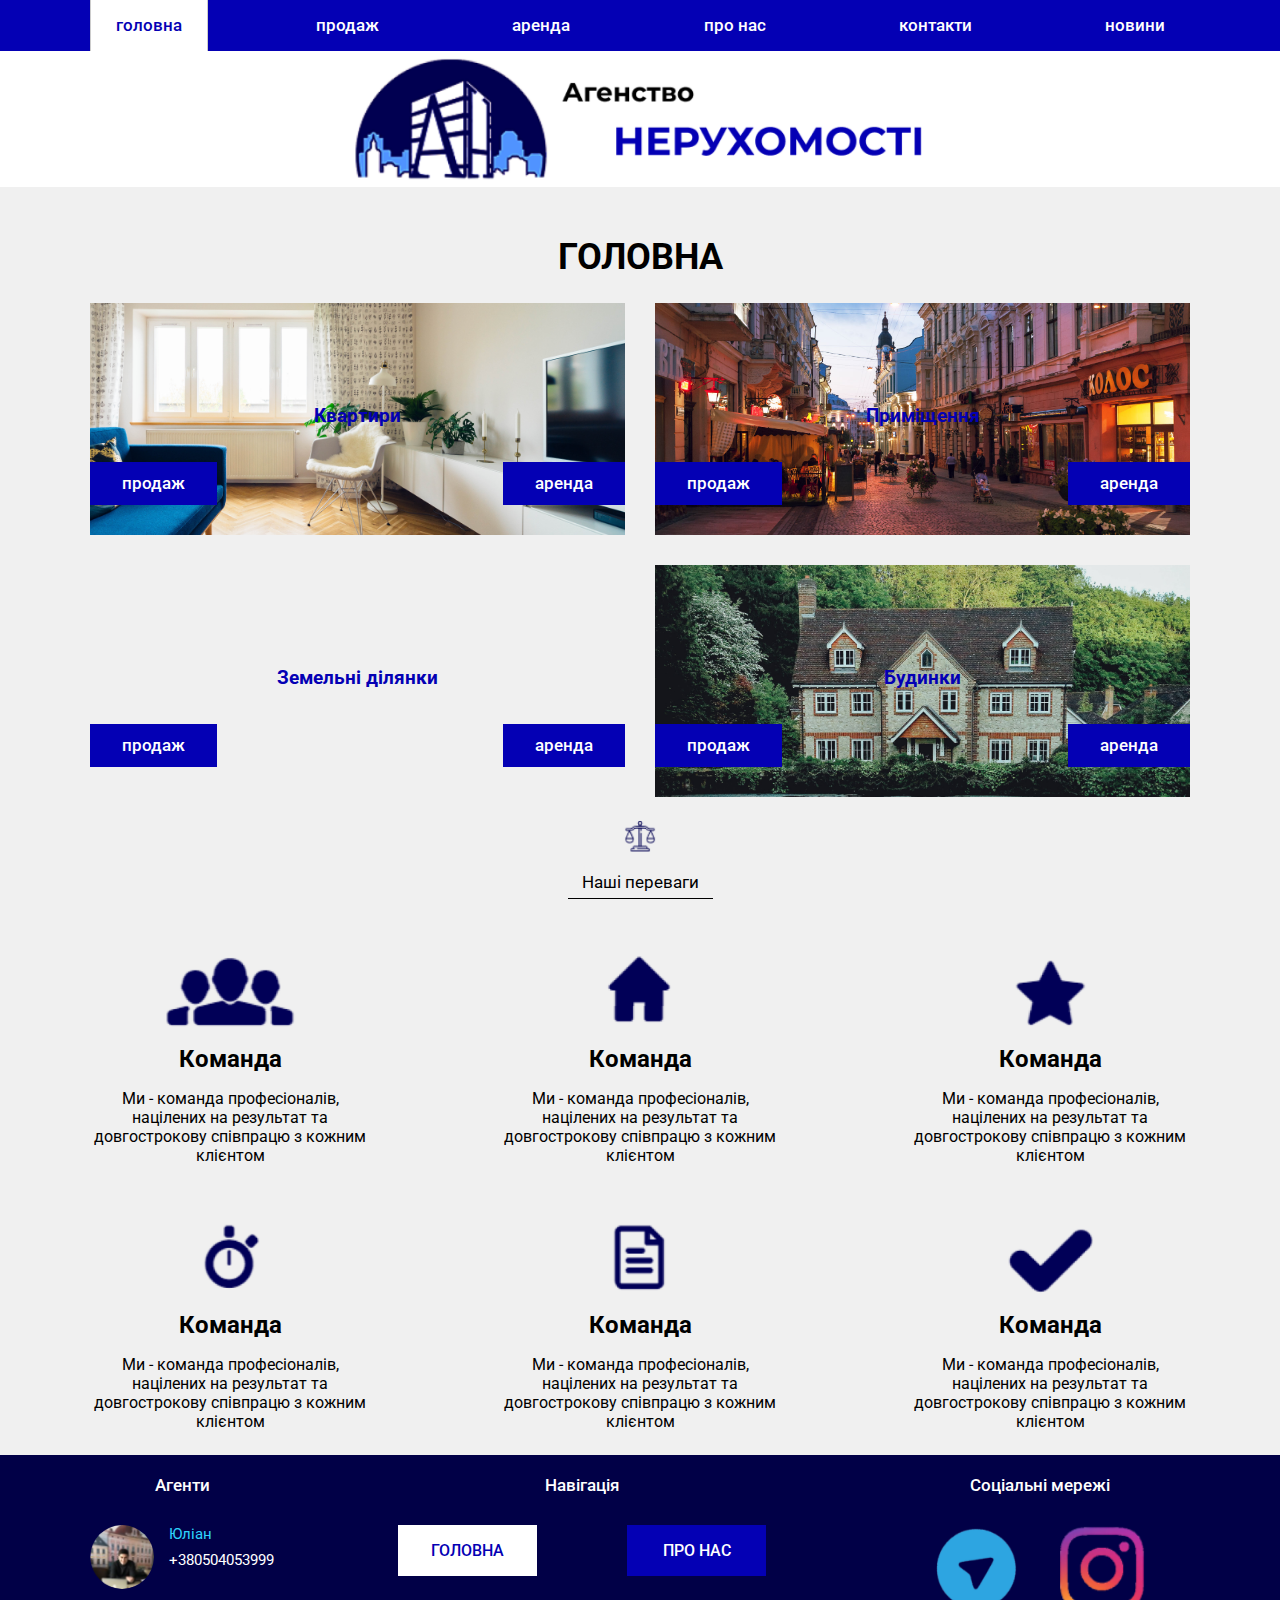
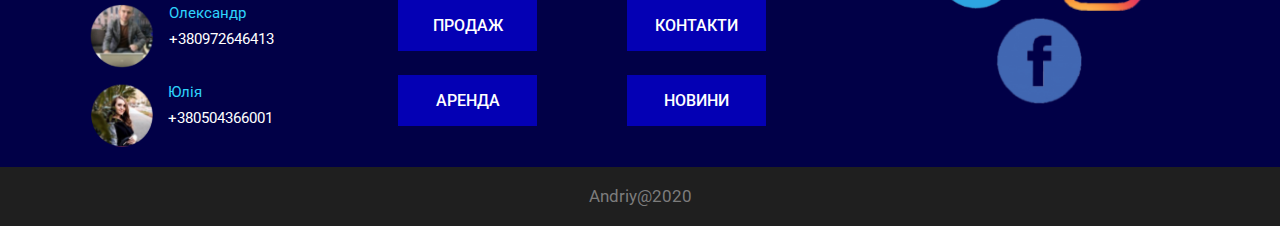
==== index.html @ 2da37260 "first commit" ====
<!DOCTYPE html>
<html lang="en">
<head>
    <meta charset="UTF-8">
    <meta name="viewport" content="width=device-width, initial-scale=1.0">
    <title>Автозапчастини</title>
    <link type="text/css" rel="stylesheet" href="./shared.css" />
    <link type="text/css" rel="stylesheet" href="./main.css" />
    <link href="https://fonts.googleapis.com/css?family=Roboto:300,300i,400,400i,500,500i,700,700i&display=swap&subset=cyrillic" rel="stylesheet">
</head>
<body>
    <header>
        <section class="main-nav">
            <div class="header-border">
                <ul class="main-nav--items">
                    <li class="active-nav-item"><a href="./index.html">головна</a></li>
                    <li><a href="">продаж</a></li>
                    <li><a href="">аренда</a></li>
                    <li><a href="">про нас</a></li>
                    <li><a href="">контакти</a></li>
                    <li><a href="">новини</a></li>
                </ul>
            </div>
        </section>
        <section class="logo">
            <img src="./img/logo.png" alt="logo">
        </section>
    </header>
    
    <main>
        <h1>ГОЛОВНА</h1>
        <article class="categories">
            <div id="flats">
                <h3>Квартири</h3>
                <div class="type-links">
                    <a href="">продаж</a>
                    <a href="">аренда</a>
                </div>
            </div>
            <div id="offices">
                <h3>Приміщення</h3>
                <div class="type-links">
                    <a href="">продаж</a>
                    <a href="">аренда</a>
                </div>
            </div>
            <div id="areas">
                <h3>Земельні ділянки</h3>
                <div class="type-links">
                    <a href="">продаж</a>
                    <a href="">аренда</a>
                </div>
            </div>
            <div id="houses">
                <h3>Будинки</h3>
                <div class="type-links">
                    <a href="">продаж</a>
                    <a href="">аренда</a>
                </div>
            </div>
        </article>
        <article class="advantages">
            <img src="./img/advtg.png" alt="adv">
            <p>Наші переваги</p>
            <div class="advantages--list">
                <div class="advantage">
                    <img src="./img/team-adv.png" alt="">
                    <h2>Команда</h2>
                    <p>Ми - команда професіоналів, націлених на результат та довгострокову співпрацю з кожним клієнтом</p>
                </div>
                <div class="advantage">
                    <img src="./img/variety-adv.png" alt="">
                    <h2>Команда</h2>
                    <p>Ми - команда професіоналів, націлених на результат та довгострокову співпрацю з кожним клієнтом</p>
                </div>
                <div class="advantage">
                    <img src="./img/exp-adv.png" alt="">
                    <h2>Команда</h2>
                    <p>Ми - команда професіоналів, націлених на результат та довгострокову співпрацю з кожним клієнтом</p>
                </div>
                <div class="advantage">
                    <img src="./img/rime-adv.png" alt="">
                    <h2>Команда</h2>
                    <p>Ми - команда професіоналів, націлених на результат та довгострокову співпрацю з кожним клієнтом</p>
                </div>
                <div class="advantage">
                    <img src="./img/cert-adv.png" alt="">
                    <h2>Команда</h2>
                    <p>Ми - команда професіоналів, націлених на результат та довгострокову співпрацю з кожним клієнтом</p>
                </div>
                <div class="advantage">
                    <img src="./img/checked-adv.png" alt="">
                    <h2>Команда</h2>
                    <p>Ми - команда професіоналів, націлених на результат та довгострокову співпрацю з кожним клієнтом</p>
                </div>
            </div>
        </article>
    </main>
        <section class="footer">
            <div class="footer-border">
                <div class="main-footer">
                    <div class="agents">
                        <p>Агенти</p>
                        <div class="agent">
                            <img src="./img/agent-1.png" alt="agent">
                            <div>
                                <p class="agent-name">Юліан</p>
                                <p class="agent-phone">+380504053999</p>
                            </div>
                        </div>
                        <div class="agent">
                            <img src="./img/agent-2.png" alt="agent">
                            <div>
                                <p class="agent-name">Олександр</p>
                                <p class="agent-phone">+380972646413</p>
                            </div>
                        </div>
                        <div class="agent">
                            <img src="./img/agent-3.png" alt="agent">
                            <div>
                                <p class="agent-name">Юлія</p>
                                <p class="agent-phone">+380504366001</p>
                            </div>
                        </div>
                    </div>
                    <div class="footer-links">
                        <p>Навігація</p>
                        <div class="footer-links-table">
                            <a href="" class="link active-footer-link">ГОЛОВНА</a>
                            <a href="" class="link">ПРО НАС</a>
                            <a href="" class="link">ПРОДАЖ</a>
                            <a href="" class="link">КОНТАКТИ</a>
                            <a href="" class="link">АРЕНДА</a>
                            <a href="" class="link">НОВИНИ</a>
                        </div>
                    </div>
                    <div class="socials">
                        <p>Соціальні мережі</p>
                        <div class="socials-links">
                            <a href=""><img src="./img/telegram.png" alt="link"></a>
                            <a href=""><img src="./img/insta.png" alt="link"></a>
                            <a href=""><img src="./img/facebook.png" alt="link"></a>
                        </div>
                    </div>
                </div>
            </div>
        </section>
        <section class="copyright">Andriy@2020</section>
    <footer>
    </footer>
</body>
<script src="index.js"></script>
</html>
---- shared.css ----
* {
    box-sizing: border-box;
}

body {
    font-family: 'Roboto', sans-serif;
    margin: 0;
    background: #F0F0F0;
}

header {
    width: 100%;
    display: flex;
    flex-direction: column;
}

header > section {
    width: 100%;
}

.header-border,
.footer-border {
    margin: auto;
    max-width: 1100px;
}

.main-nav {
    width: 100%;
    background: #0400B4;
}

.main-nav--items {
    margin: 0;
    list-style: none;
    padding: 0;
    
    display: flex;
    flex-direction: row;
    align-items: center;
    justify-content: space-between;
    width: 100%;
}

.main-nav--items li {
    transition: 0.4s;
    padding: 16px 25px;
}

.main-nav--items a {
    text-decoration: none;
    font-size: 17px;
    line-height: 19px;
    color: white;
    font-weight: 500;
    transition: 0.4s;
}

.main-nav--items li:hover,
.main-nav--items li:active,
.active-nav-item {
    background: white;
    color: #0400B4;
    border-right: 1px solid #ccc;
    border-left: 1px solid #ccc;   
}

.active-nav-item a,
.main-nav--items li:hover a,
.main-nav--items li:active a {
    color: #0400B4;
}

.logo {
    display: flex;
    justify-content: center;
    background: white;
    padding: 5px;
    height: 136px;
}

.logo img {
    max-height: 100%;
}

footer {
    display: flex;
    flex-direction: column;
    width: 100%;
}

.footer {
    width: 100%;
    background: #010047;
}

.main-footer {
    width: 100%;
    display: flex;
    flex-direction: row;
    justify-content: space-between;
    align-items: flex-start;
    padding: 20px 0;
}

.main-footer > div > p {
    margin-top: 0;
    color: white;
    font-weight: 500;
    font-size: 17px;
    margin-bottom: 15px;
} 

.agents,
.footer-links,
.socials {
    display: flex;
    flex-direction: column;
    align-items: center;
}

.agent {
    margin-top: 15px;
    display: flex;
    flex-direction: row;
    justify-content: space-between;
    font-size: 15px;
}

.agent img {
    height: 64px;
    border-radius: 50%;
    margin-right: 15px;
}

.agent-name {
    margin: 0;
    margin-bottom: 8px;
    color: rgb(46, 211, 252);
}

.agent-phone {
    margin: 0;
    color: white;
}

.footer-links-table {
    margin-top: 15px;
    display: grid;
    grid-template-columns: 1fr 1fr;
    grid-template-rows: auto auto auto;
    grid-column-gap: 90px;
    grid-row-gap: 24px;
}

.link {
    text-align: center;
    font-size: 187x;
    font-weight: 500;
    color: white;
    padding: 16px 28px;
    background: #0400B4;
    transition: 0.3s;
    text-decoration: none;
}

.link:hover,
.active-footer-link {
    color: #0400B4;
    background: white;
}

.socials-links {
    margin-top: 15px;
    display: flex;
    flex-direction: row;
    flex-wrap: wrap;
    justify-content: center;
    align-items: center;
    max-width: 300px;
}

.socials-links a {
    margin: 0 20px;
}

.socials-links img {
    height: 88px;
}

.copyright {
    width: 100%;
    text-align: center;
    padding: 20px 0;
    font-size: 17px;
    line-height: 19px;
    color: #7C7C7C;
    background: #1F1F1F;
}

main {
    max-width: 1100px;
    display: flex;
    flex-direction: column;
    align-items: center;
    padding: 24px 0;
    margin: auto;
}

main h1 {
    font-size: 36px;
    line-height: 44px;
}
---- main.css ----
.categories {
    display: grid;
    grid-template-columns: 1fr 1fr;
    grid-gap: 30px;
    width: 100%;
}

.categories > div {
    height: 232px;
    display: flex;
    flex-direction: column;
    justify-content: flex-end;
    padding: 30px 0;
    align-items: center;
}

.categories h3 {
    margin-bottom: 35px;
    color: #0400B4; 
}

#flats {
    background: url(./img/flat.png) 50% no-repeat;
    background-size: 100% auto;
}

#offices {
    background: url(./img/offices.png) 50% no-repeat;
    background-size: 100% auto;
}

#areas {
    background: url(./img/area.png) 50% no-repeat;
    background-size: 100% auto;
}

#houses {
    background: url(./img/houses.png) 50% no-repeat;
    background-size: 100% auto;
}

.type-links {
    display: flex;
    flex-direction: row;
    flex-wrap: nowrap;
    justify-content: space-between;
    width: 100%;
}

.type-links a{
    padding: 12px 32px;
    background: #0400B4;
    color: white;
    font-size: 17px;
    line-height: 19px;
    font-weight: 500;
    transition: 0.4s;
    text-decoration: none;
}

.type-links a:hover {
    background: white;
    color: #0400B4;
    border: 1px solid #ccc;
}

.advantages {
    margin-top: 20px;
    width: 100%;
    display: flex;
    flex-direction: column;
    align-items: center;
}

.advantages img {
    height: 40px;
}

.advantages > p {
    font-size: 17px;
    line-height: 19px;
    padding: 6px 14px;
    border-bottom: 1px solid black;
    margin: 10px 0 0;
    
}

.advantages--list {
    display: flex;
    flex-direction: row;
    justify-content: space-between;
    align-items: center;
    flex-wrap: wrap;
}

.advantage {
    margin-top: 55px;
    display: flex;
    flex-direction: column;
    align-items: center;
    width: 280px;
}

.advantage > img {
    height: 75px;
}

.advantage p {
    text-align: center;
    margin: 0;
}

.advantage h2 {
    margin: 0px;
    margin: 16px 0;
}
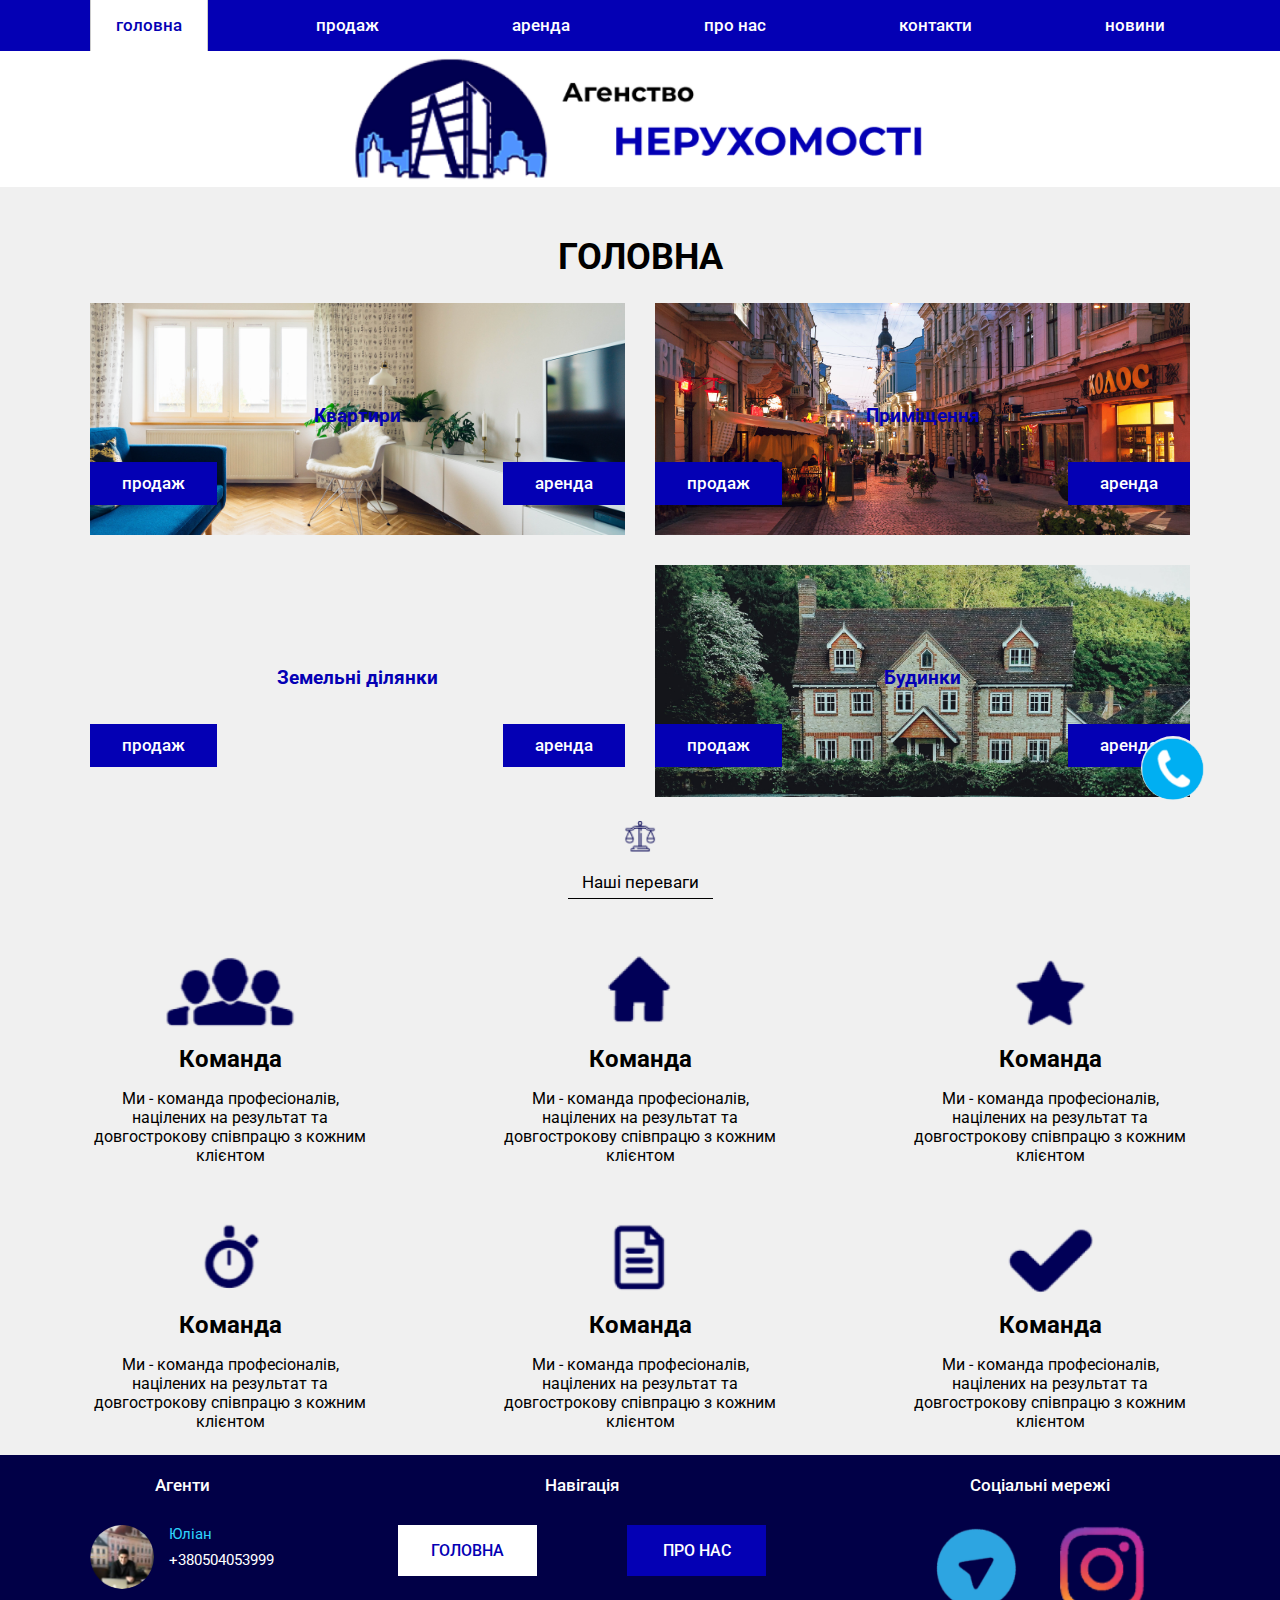
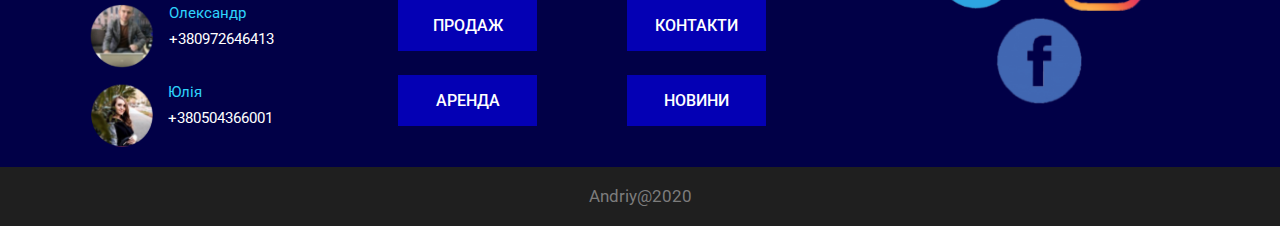
==== commit 0af0813c: "add call-me div" ====
--- a/index.html
+++ b/index.html
@@ -95,6 +95,7 @@
                 </div>
             </div>
         </article>
+        <div class="phone"></div>
     </main>
         <section class="footer">
             <div class="footer-border">
--- a/main.css
+++ b/main.css
@@ -113,4 +113,62 @@
 .advantage h2 {
     margin: 0px;
     margin: 16px 0;
+}
+
+.phone {
+    position: fixed;
+    bottom: 100px;
+    right: 75px;
+    height: 64px;
+    width: 64px;
+    border-radius: 50px;
+    background: url(./img/phone.png), #00AFF2;
+    background-size: 100%;
+    transition: 1s;
+    cursor: pointer;
+}
+
+.call-me__active {
+    display: flex;
+    align-items: center;
+    width: 500px;
+    background: rgba(0,0,0, 0.75);
+    padding: 6px 20px;
+    pointer-events: none;
+}
+
+.call-me__active form {
+    display: flex;
+    flex-direction: row;
+    justify-content: space-between;
+}
+
+.call-me__active form > * {
+    width: 31%;
+    color: white;
+    font-size: 15px;
+    font-weight: 400;
+    font-weight: 17px;
+    pointer-events: auto;
+}
+
+.call-me__active input {
+    border-radius: 50px;
+    background: inherit;
+    border: 1px solid white;
+    padding: 6px 8px;
+}
+
+.call-me__active input[type="submit"] {
+    width: 27%;
+    background: #00AFF2;
+}
+
+.call-me__active input[type="text"] {
+    width: 33%;
+    font-size: 13px;
+}
+
+.call-me__active p {
+    margin: 0;
 }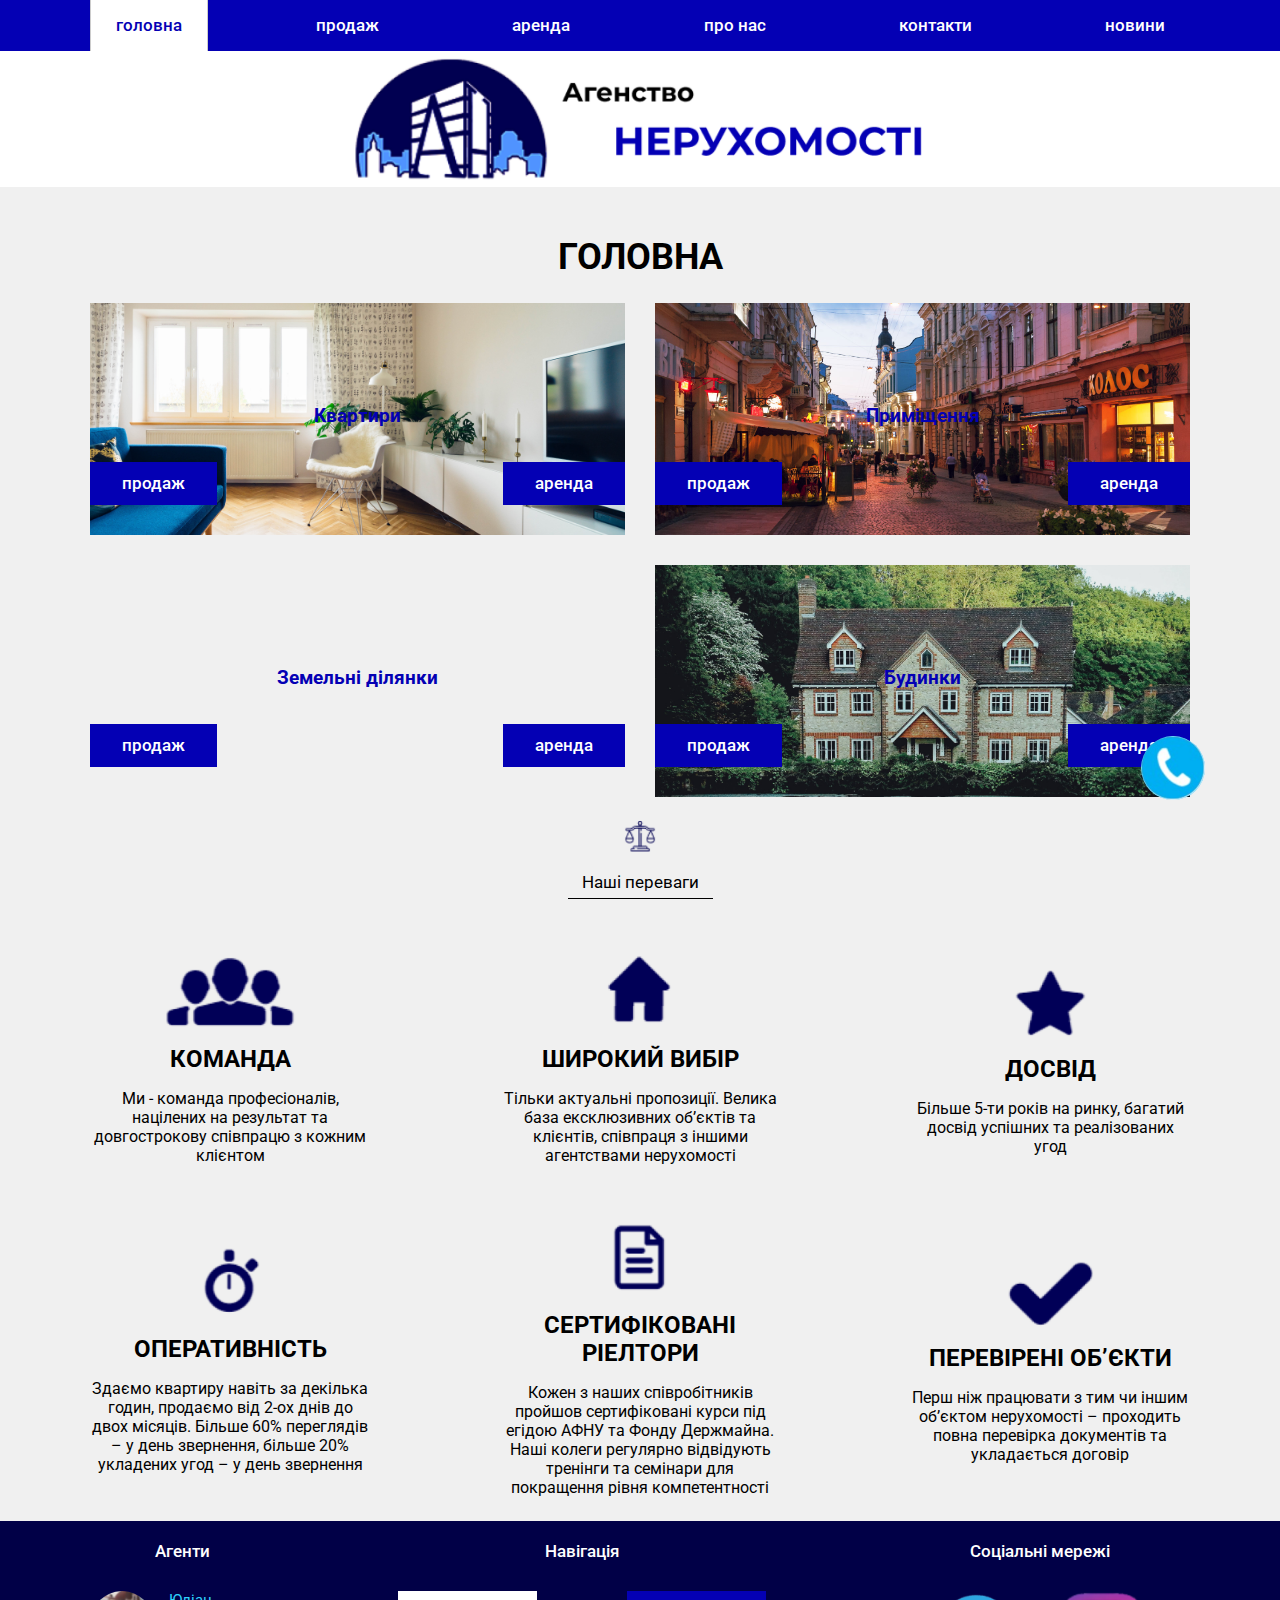
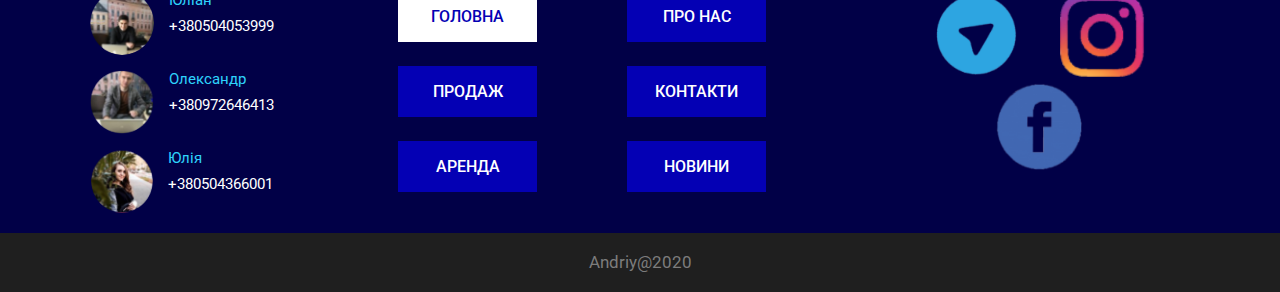
==== commit 4da200f3: "call-me added" ====
--- a/index.html
+++ b/index.html
@@ -6,6 +6,8 @@
     <title>Автозапчастини</title>
     <link type="text/css" rel="stylesheet" href="./shared.css" />
     <link type="text/css" rel="stylesheet" href="./main.css" />
+    <script src="./js/jquery-3.4.1.js"></script>
+    <!-- <script src="./js/jquery-3.4.1.min.js"></script> -->
     <link href="https://fonts.googleapis.com/css?family=Roboto:300,300i,400,400i,500,500i,700,700i&display=swap&subset=cyrillic" rel="stylesheet">
 </head>
 <body>
@@ -65,33 +67,35 @@
             <div class="advantages--list">
                 <div class="advantage">
                     <img src="./img/team-adv.png" alt="">
-                    <h2>Команда</h2>
+                    <h2>КОМАНДА</h2>
                     <p>Ми - команда професіоналів, націлених на результат та довгострокову співпрацю з кожним клієнтом</p>
                 </div>
                 <div class="advantage">
                     <img src="./img/variety-adv.png" alt="">
-                    <h2>Команда</h2>
-                    <p>Ми - команда професіоналів, націлених на результат та довгострокову співпрацю з кожним клієнтом</p>
+                    <h2>ШИРОКИЙ ВИБІР</h2>
+                    <p>Тільки актуальні пропозиції. Велика база ексклюзивних об’єктів та клієнтів, співпраця з іншими агентствами нерухомості</p>
                 </div>
                 <div class="advantage">
                     <img src="./img/exp-adv.png" alt="">
-                    <h2>Команда</h2>
-                    <p>Ми - команда професіоналів, націлених на результат та довгострокову співпрацю з кожним клієнтом</p>
+                    <h2>ДОСВІД</h2>
+                    <p>Більше 5-ти років на ринку, багатий досвід успішних та реалізованих угод</p>
                 </div>
                 <div class="advantage">
                     <img src="./img/rime-adv.png" alt="">
-                    <h2>Команда</h2>
-                    <p>Ми - команда професіоналів, націлених на результат та довгострокову співпрацю з кожним клієнтом</p>
+                    <h2>ОПЕРАТИВНІСТЬ</h2>
+                    <p>Здаємо квартиру навіть за декілька годин, продаємо від 2-ох днів до двох місяців. Більше 60% переглядів – 
+                        у день звернення, більше 20% укладених угод – у день звернення</p>
                 </div>
                 <div class="advantage">
                     <img src="./img/cert-adv.png" alt="">
-                    <h2>Команда</h2>
-                    <p>Ми - команда професіоналів, націлених на результат та довгострокову співпрацю з кожним клієнтом</p>
+                    <h2>СЕРТИФІКОВАНІ РІЕЛТОРИ</h2>
+                    <p>Кожен з наших співробітників пройшов сертифіковані курси під егідою АФНУ та Фонду Держмайна. 
+                        Наші колеги регулярно відвідують тренінги та семінари для покращення рівня компетентності</p>
                 </div>
                 <div class="advantage">
                     <img src="./img/checked-adv.png" alt="">
-                    <h2>Команда</h2>
-                    <p>Ми - команда професіоналів, націлених на результат та довгострокову співпрацю з кожним клієнтом</p>
+                    <h2>ПЕРЕВІРЕНІ ОБ’ЄКТИ</h2>
+                    <p>Перш ніж працювати з тим чи іншим об’єктом нерухомості – проходить повна перевірка документів та укладається договір</p>
                 </div>
             </div>
         </article>
--- a/main.css
+++ b/main.css
@@ -99,6 +99,7 @@
     flex-direction: column;
     align-items: center;
     width: 280px;
+    text-align: center;
 }
 
 .advantage > img {
@@ -122,25 +123,31 @@
     height: 64px;
     width: 64px;
     border-radius: 50px;
-    background: url(./img/phone.png), #00AFF2;
-    background-size: 100%;
-    transition: 1s;
+    background: url(./img/phone.png) no-repeat, #00AFF2;
+    background-size: 64px 64px;
     cursor: pointer;
+    transition: 0.5s;
 }
 
 .call-me__active {
     display: flex;
+    flex-direction: row;
     align-items: center;
     width: 500px;
     background: rgba(0,0,0, 0.75);
     padding: 6px 20px;
-    pointer-events: none;
+    transition: 0.5s;
+}
+
+.call-me__active > div:first-child {
+    position: relative;
 }
 
 .call-me__active form {
     display: flex;
     flex-direction: row;
     justify-content: space-between;
+    transition: 0.5s;
 }
 
 .call-me__active form > * {
@@ -149,7 +156,7 @@
     font-size: 15px;
     font-weight: 400;
     font-weight: 17px;
-    pointer-events: auto;
+    transition: 0.3s;
 }
 
 .call-me__active input {
@@ -159,11 +166,21 @@
     padding: 6px 8px;
 }
 
+.call-me__active input:focus {
+    outline: none;
+}
+
 .call-me__active input[type="submit"] {
     width: 27%;
     background: #00AFF2;
 }
 
+.call-me__active input[type="submit"]:hover,
+.call-me__active input[type="submit"]:active {
+    background: white;
+    color: #00AFF2;
+}
+
 .call-me__active input[type="text"] {
     width: 33%;
     font-size: 13px;
@@ -171,4 +188,16 @@
 
 .call-me__active p {
     margin: 0;
+}
+
+#cancel-widget {
+    position: absolute;
+    display: inline-block;
+    left: -32px;
+    top: -20px;
+    width: 30px;
+    height: 30px;
+    background: url(./img/cancel-phone.png);
+    background-size: 100%;
+    border-radius: 15px;
 }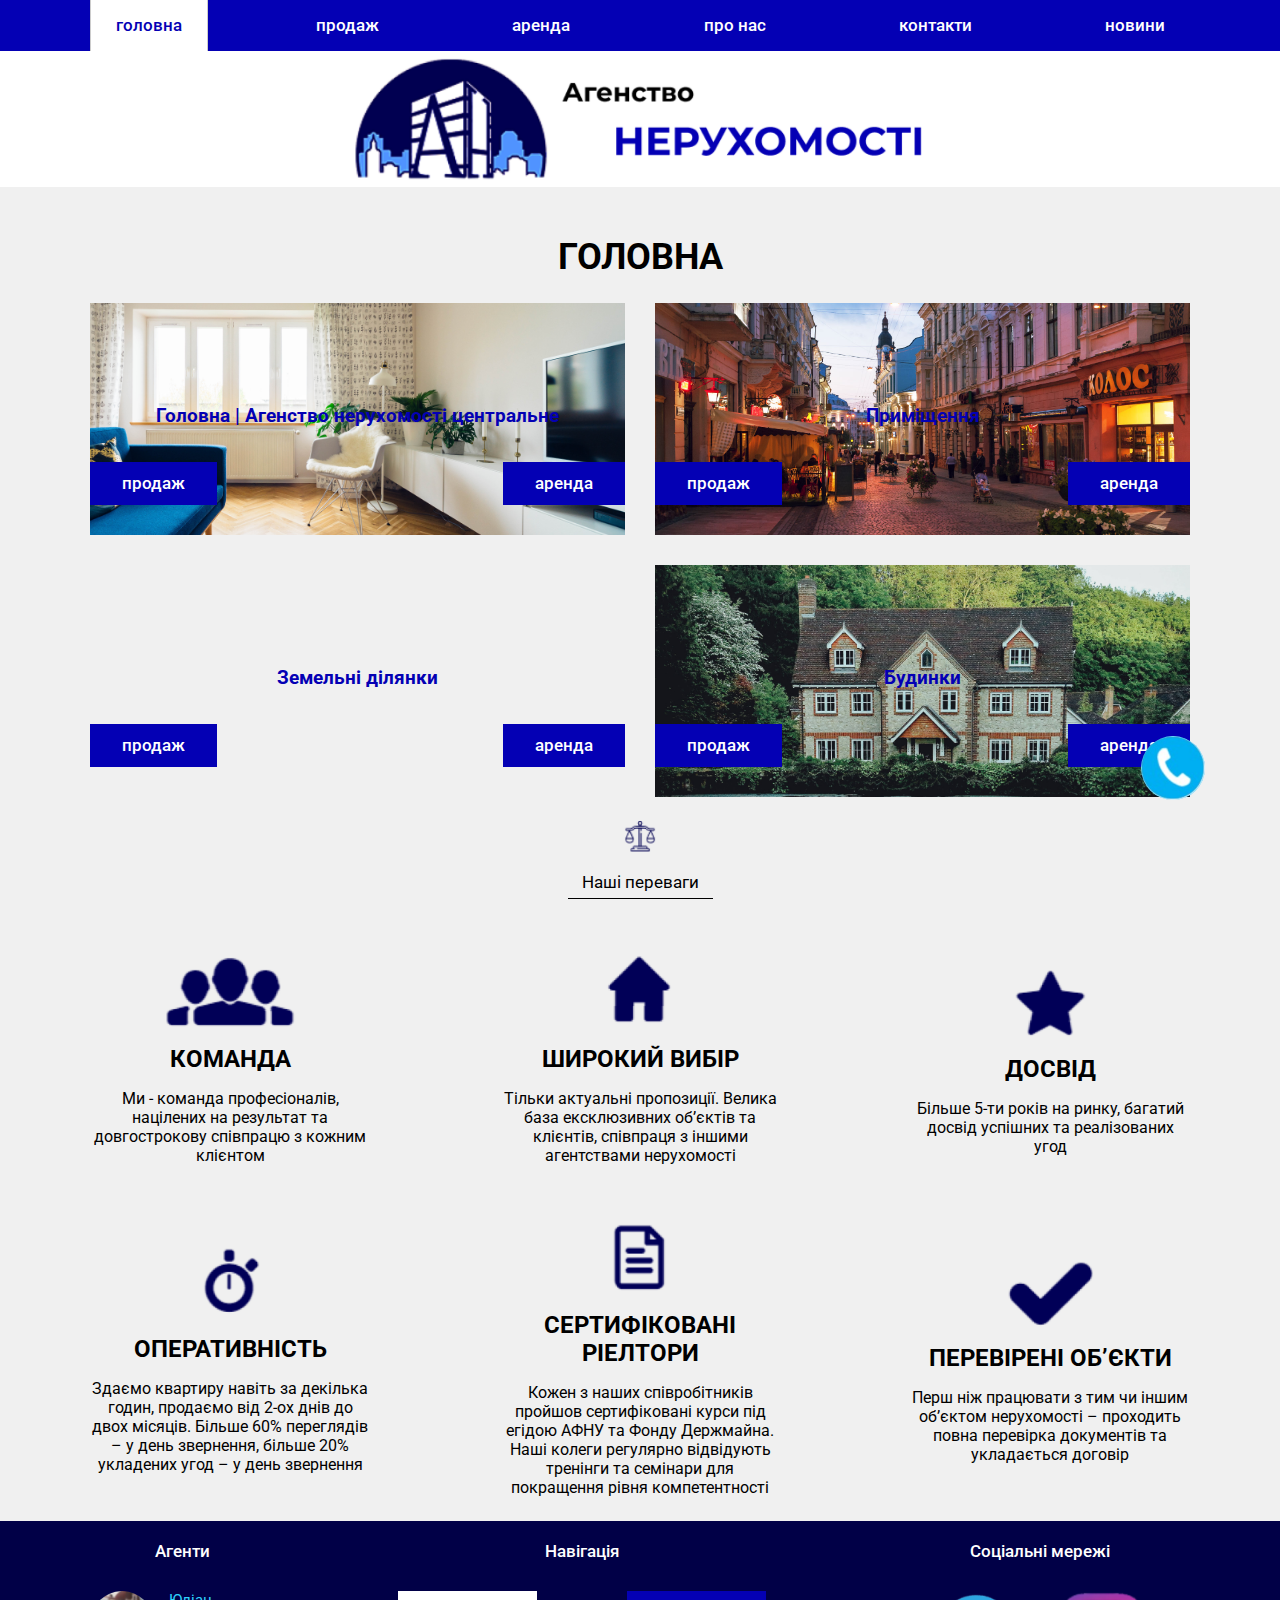
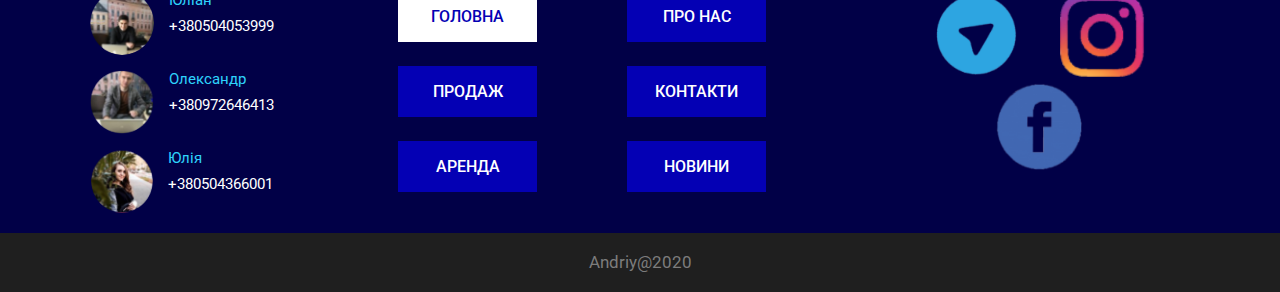
==== commit ce0ec373: "dynamic links" ====
--- a/index.html
+++ b/index.html
@@ -7,7 +7,6 @@
     <link type="text/css" rel="stylesheet" href="./shared.css" />
     <link type="text/css" rel="stylesheet" href="./main.css" />
     <script src="./js/jquery-3.4.1.js"></script>
-    <!-- <script src="./js/jquery-3.4.1.min.js"></script> -->
     <link href="https://fonts.googleapis.com/css?family=Roboto:300,300i,400,400i,500,500i,700,700i&display=swap&subset=cyrillic" rel="stylesheet">
 </head>
 <body>
@@ -16,11 +15,11 @@
             <div class="header-border">
                 <ul class="main-nav--items">
                     <li class="active-nav-item"><a href="./index.html">головна</a></li>
-                    <li><a href="">продаж</a></li>
-                    <li><a href="">аренда</a></li>
-                    <li><a href="">про нас</a></li>
-                    <li><a href="">контакти</a></li>
-                    <li><a href="">новини</a></li>
+                    <li><a href="./pages/items.html?operation=sell">продаж</a></li>
+                    <li><a href="./pages/items.html?operation=order">аренда</a></li>
+                    <li><a href="./pages/about.html">про нас</a></li>
+                    <li><a href="./pages/contacts.html">контакти</a></li>
+                    <li><a href="./pages/news.html">новини</a></li>
                 </ul>
             </div>
         </section>
@@ -33,31 +32,31 @@
         <h1>ГОЛОВНА</h1>
         <article class="categories">
             <div id="flats">
-                <h3>Квартири</h3>
+                <h3>Головна | Агенство нерухомості центральне</h3>
                 <div class="type-links">
-                    <a href="">продаж</a>
-                    <a href="">аренда</a>
+                    <a href="./pages/items.html?obj-type=flat&operation=sell">продаж</a>
+                    <a href="./pages/items.html?obj-type=flat&operation=order">аренда</a>
                 </div>
             </div>
             <div id="offices">
                 <h3>Приміщення</h3>
                 <div class="type-links">
-                    <a href="">продаж</a>
-                    <a href="">аренда</a>
+                    <a href="./pages/items.html?obj-type=office&operation=sell">продаж</a>
+                    <a href="./pages/items.html?obj-type=office&operation=order">аренда</a>
                 </div>
             </div>
             <div id="areas">
                 <h3>Земельні ділянки</h3>
                 <div class="type-links">
-                    <a href="">продаж</a>
-                    <a href="">аренда</a>
+                    <a href="./pages/items.html?obj-type=area&operation=sell">продаж</a>
+                    <a href="./pages/items.html?obj-type=area&operation=order">аренда</a>
                 </div>
             </div>
             <div id="houses">
                 <h3>Будинки</h3>
                 <div class="type-links">
-                    <a href="">продаж</a>
-                    <a href="">аренда</a>
+                    <a href="./pages/items.html?obj-type=house&operation=sell">продаж</a>
+                    <a href="./pages/items.html?obj-type=house&operation=order">аренда</a>
                 </div>
             </div>
         </article>
@@ -131,20 +130,20 @@
                     <div class="footer-links">
                         <p>Навігація</p>
                         <div class="footer-links-table">
-                            <a href="" class="link active-footer-link">ГОЛОВНА</a>
-                            <a href="" class="link">ПРО НАС</a>
-                            <a href="" class="link">ПРОДАЖ</a>
-                            <a href="" class="link">КОНТАКТИ</a>
-                            <a href="" class="link">АРЕНДА</a>
-                            <a href="" class="link">НОВИНИ</a>
+                            <a href="./index.html" class="link active-footer-link">ГОЛОВНА</a>
+                            <a href="./pages/about.html" class="link">ПРО НАС</a>
+                            <a href="./pages/items.html?operation=sell" class="link">ПРОДАЖ</a>
+                            <a href="./pages/contacts.html" class="link">КОНТАКТИ</a>
+                            <a href="./pages/items.html?operation=order" class="link">АРЕНДА</a>
+                            <a href="./pages/news.html" class="link">НОВИНИ</a>
                         </div>
                     </div>
                     <div class="socials">
                         <p>Соціальні мережі</p>
                         <div class="socials-links">
-                            <a href=""><img src="./img/telegram.png" alt="link"></a>
-                            <a href=""><img src="./img/insta.png" alt="link"></a>
-                            <a href=""><img src="./img/facebook.png" alt="link"></a>
+                            <a href="https://telegram.org/"><img src="./img/telegram.png" alt="link"></a>
+                            <a href="https://www.instagram.com/"><img src="./img/insta.png" alt="link"></a>
+                            <a href="https://www.facebook.com/"><img src="./img/facebook.png" alt="link"></a>
                         </div>
                     </div>
                 </div>
--- a/shared.css
+++ b/shared.css
@@ -210,3 +210,16 @@
     font-size: 36px;
     line-height: 44px;
 }
+
+.breadcrumb {
+    width: 100%;
+    background: #C4C4C4;
+    padding: 9px 224px;
+    font-weight: 500;
+    font-size: 15px;
+}
+
+.breadcrumb a {
+    text-decoration: none;
+    color: #0400B4;
+}